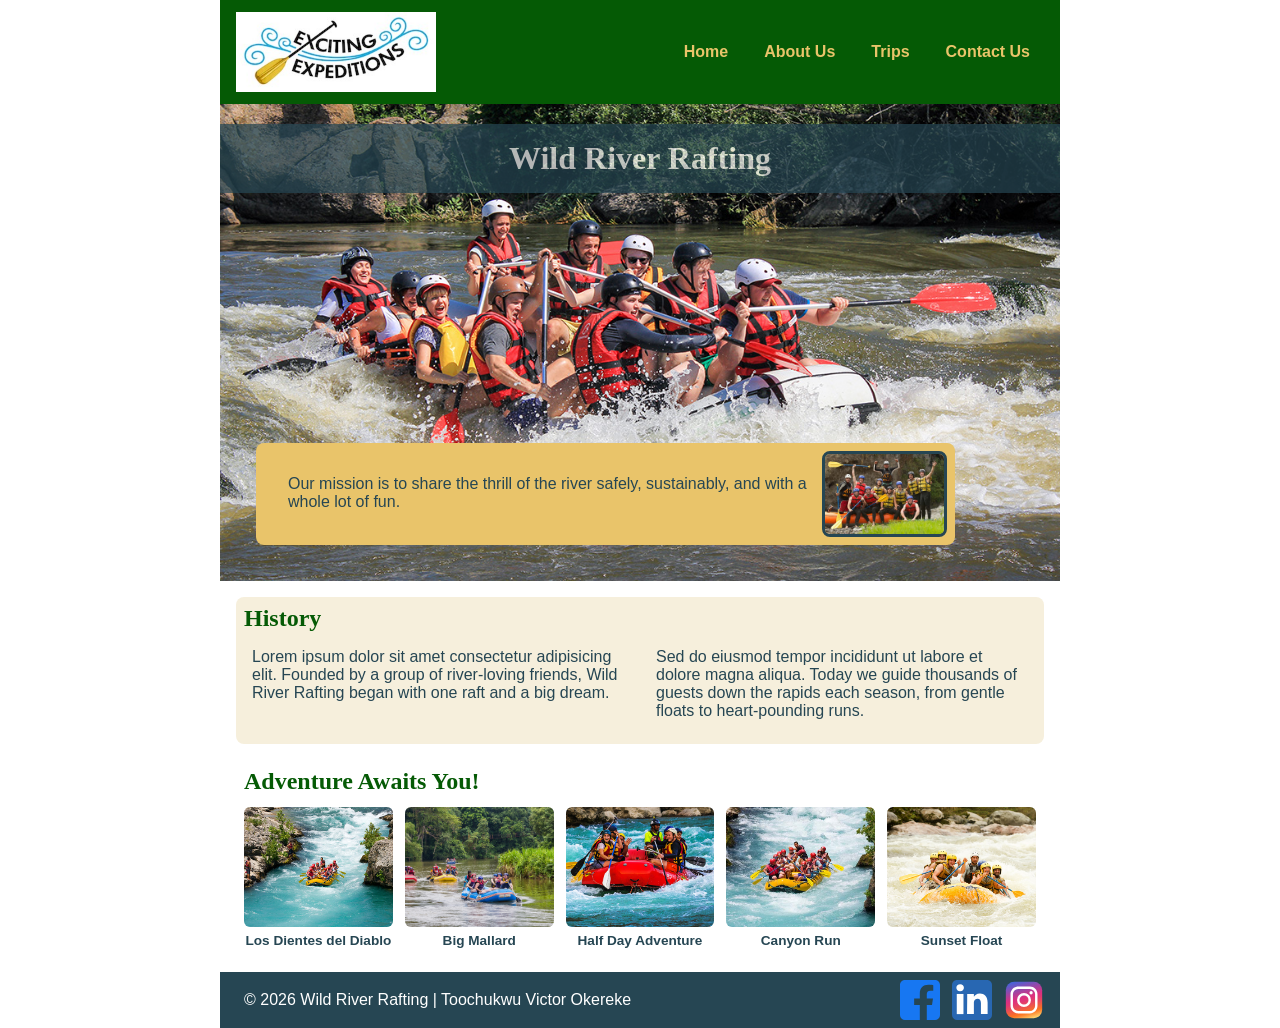
==== wwr/about.html @ bc1594b9 "added the wwr folder" ====
<!DOCTYPE html>
<html lang="en">

<head>
  <meta charset="UTF-8">
  <meta name="viewport" content="width=device-width, initial-scale=1">
  <title>About Us | Wild River Rafting</title>
  <meta name="description"
    content="Discover the story behind Wild River Rafting, our mission, and the whitewater adventures that await you.">
  <meta name="author" content="Toochukwu Victor Okereke">
  <link rel="stylesheet" href="styles/rafting.css">
</head>

<body>
  <header>
    <img src="images/logo.jpg" alt="Wild River Rafting logo" width="200" height="60">
    <nav>
      <a href="index.html">Home</a>
      <a href="about.html">About Us</a>
      <a href="trips.html">Trips</a>
      <a href="contact.html">Contact Us</a>
    </nav>
  </header>

  <main>
    <div class="hero">
      <img src="images/hero.jpg" alt="Rafters paddling through whitewater rapids">
      <h1>Wild River Rafting</h1>
      <article>
        <img src="images/happy-client.jpg"
          alt="Smiling client holding a paddle after a rafting trip">
        <p>Our mission is to share the thrill of the river safely, sustainably, and with a whole lot
          of fun.</p>
      </article>
    </div>

    <section class="history">
      <h2>History</h2>
      <p>Lorem ipsum dolor sit amet consectetur adipisicing elit. Founded by a group of river-loving
        friends, Wild River Rafting began with one raft and a big dream.</p>
      <p>Sed do eiusmod tempor incididunt ut labore et dolore magna aliqua. Today we guide thousands
        of guests down the rapids each season, from gentle floats to heart-pounding runs.</p>
    </section>

    <section class="adventures">
      <h2>Adventure Awaits You!</h2>
      <div class="adventure-gallery">
        <figure>
          <img src="images/adventure1.jpg" alt="Raft dropping through a large rapid" loading="lazy">
          <figcaption>Los Dientes del Diablo</figcaption>
        </figure>
        <figure>
          <img src="images/adventure2.jpg" alt="Guests paddling together in calm water"
            loading="lazy">
          <figcaption>Big Mallard</figcaption>
        </figure>
        <figure>
          <img src="images/adventure3.jpg" alt="Raft crew celebrating at the end of a run"
            loading="lazy">
          <figcaption>Half Day Adventure</figcaption>
        </figure>
        <figure>
          <img src="images/adventure4.jpg" alt="Rafters navigating a narrow canyon" loading="lazy">
          <figcaption>Canyon Run</figcaption>
        </figure>
        <figure>
          <img src="images/adventure5.jpg" alt="Family on a raft at sunset" loading="lazy">
          <figcaption>Sunset Float</figcaption>
        </figure>
      </div>
    </section>
  </main>

  <footer>
    <p>&copy; 2026 Wild River Rafting | Toochukwu Victor Okereke</p>
    <nav class="socialmedia">
      <a href="https://facebook.com"><img src="images/facebook.svg" alt="Facebook Icon"></a>
      <a href="https://linkedin.com"><img src="images/linkedin.svg" alt="LinkedIn Icon"></a>
      <a href="https://instagram.com"><img src="images/instagram.svg" alt="Instagram Icon"></a>
    </nav>
  </footer>
</body>

</html>
---- wwr/styles/rafting.css ----
:root {
  --primary-color: #055a05;
  /* forest green */
  --secondary-color: #f4a261;
  /* warm sand */
  --accent1-color: #264653;
  /* dark slate blue */
  --accent2-color: #e9c46a;
  /* light golden yellow */
  --heading-font: "Times New Roman", Georgia, serif;
  --body-font: Arial, Helvetica, sans-serif;
}

* {
  margin: 0;
  padding: 0;
  box-sizing: border-box;
}

body {
  font-family: var(--body-font);
  color: var(--accent1-color);
}

header,
main,
footer {
  width: 840px;
  max-width: 100%;
  margin: 0 auto;
}

h1,
h2 {
  font-family: var(--heading-font);
  color: var(--primary-color);
}

p,
section,
article {
  margin: 16px;
  padding: 8px;
}

a {
  color: inherit;
}

/* ---------- Header: grid for logo + nav ---------- */
header {
  display: grid;
  grid-template-columns: auto 1fr;
  align-items: center;
  column-gap: 16px;
  padding: 12px 16px;
  background-color: var(--primary-color);
  color: var(--accent2-color);
}

header img {
  display: block;
  width: 200px;
  height: auto;
}

/* ---------- Nav: flex row ---------- */
header nav {
  display: flex;
  justify-content: flex-end;
  gap: 8px;
}

header nav a {
  padding: 8px 14px;
  border-radius: 6px;
  color: var(--accent2-color);
  font-weight: bold;
  text-decoration: none;
}

header nav a:hover,
header nav a:focus {
  background-color: var(--accent2-color);
  color: var(--primary-color);
}

/* ---------- Hero with overlays ---------- */
.hero {
  position: relative;
}

.hero img {
  display: block;
  width: 100%;
  height: auto;
}

.hero h1 {
  position: absolute;
  top: 20px;
  width: 100%;
  padding: 16px;
  text-align: center;
  opacity: 0.7;
  background-color: var(--accent1-color);
  color: #fff;
}

.hero article {
  position: absolute;
  bottom: 20px;
  left: 20px;
  background-color: var(--accent2-color);
  color: var(--accent1-color);
  border-radius: 8px;
}

.hero article img {
  float: right;
  width: 125px;
  margin-left: 12px;
  border: 3px solid var(--accent1-color);
  border-radius: 8px;
}

/* ---------- History: heading on top, two columns of text ---------- */
.history {
  display: grid;
  grid-template-columns: 1fr 1fr;
  column-gap: 16px;
  background-color: #f6efdc;
  border-radius: 8px;
}

.history h2 {
  grid-column: 1 / -1;
}

.history p {
  margin: 8px 0;
}

/* ---------- Adventures: five figures in a row (flex) ---------- */
.adventure-gallery {
  display: flex;
  gap: 12px;
  margin-top: 12px;
}

.adventure-gallery figure {
  flex: 1 1 0;
  min-width: 0;
}

.adventure-gallery img {
  display: block;
  width: 100%;
  height: 120px;
  object-fit: cover;
  border-radius: 6px;
}

.adventure-gallery figcaption {
  margin-top: 6px;
  font-size: 0.85rem;
  font-weight: bold;
  text-align: center;
}

/* ---------- Footer: text left, social icons right ---------- */
footer {
  display: flex;
  justify-content: space-between;
  align-items: center;
  padding: 8px 16px;
  background-color: var(--accent1-color);
  color: #fff;
}

footer p {
  margin: 0;
}

.socialmedia {
  display: flex;
  gap: 12px;
  margin: 0;
}

.socialmedia a {
  text-decoration: none;
}

.socialmedia img {
  display: block;
  width: 40px;
  height: 40px;
}
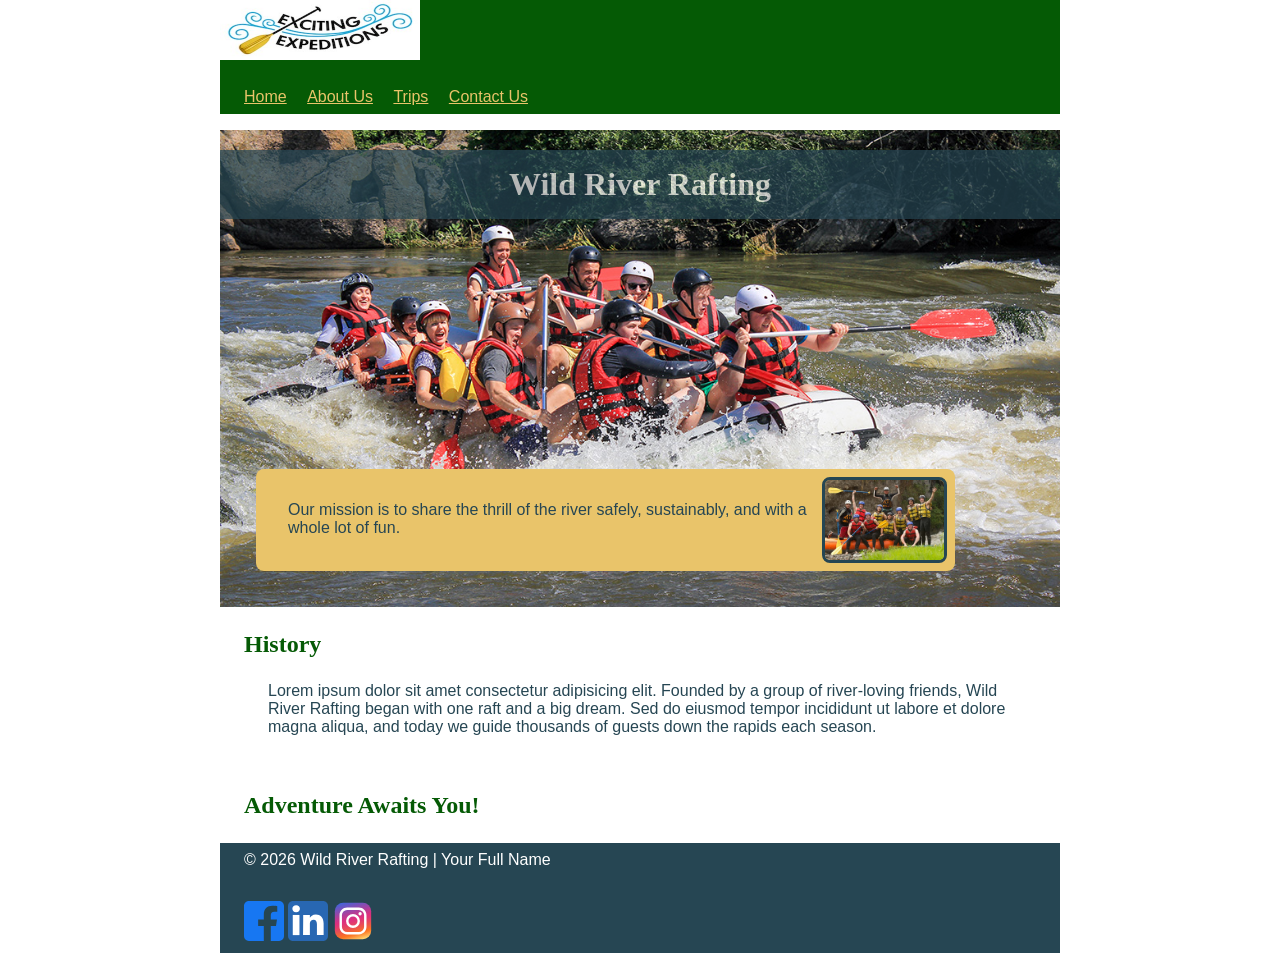
==== commit 852a9557: "completed week 2 and week 3 projects" ====
--- a/wwr/about.html
+++ b/wwr/about.html
@@ -7,7 +7,7 @@
   <title>About Us | Wild River Rafting</title>
   <meta name="description"
     content="Discover the story behind Wild River Rafting, our mission, and the whitewater adventures that await you.">
-  <meta name="author" content="Toochukwu Victor Okereke">
+  <meta name="author" content="Your Full Name">
   <link rel="stylesheet" href="styles/rafting.css">
 </head>
 
@@ -15,10 +15,12 @@
   <header>
     <img src="images/logo.jpg" alt="Wild River Rafting logo" width="200" height="60">
     <nav>
-      <a href="index.html">Home</a>
-      <a href="about.html">About Us</a>
-      <a href="trips.html">Trips</a>
-      <a href="contact.html">Contact Us</a>
+      <ul>
+        <li><a href="index.html">Home</a></li>
+        <li><a href="about.html">About Us</a></li>
+        <li><a href="trips.html">Trips</a></li>
+        <li><a href="contact.html">Contact Us</a></li>
+      </ul>
     </nav>
   </header>
 
@@ -34,45 +36,21 @@
       </article>
     </div>
 
-    <section class="history">
+    <section>
       <h2>History</h2>
       <p>Lorem ipsum dolor sit amet consectetur adipisicing elit. Founded by a group of river-loving
-        friends, Wild River Rafting began with one raft and a big dream.</p>
-      <p>Sed do eiusmod tempor incididunt ut labore et dolore magna aliqua. Today we guide thousands
-        of guests down the rapids each season, from gentle floats to heart-pounding runs.</p>
+        friends, Wild River Rafting began with one raft and a big dream. Sed do eiusmod tempor
+        incididunt ut labore et dolore magna aliqua, and today we guide thousands of guests down the
+        rapids each season.</p>
     </section>
 
-    <section class="adventures">
+    <section>
       <h2>Adventure Awaits You!</h2>
-      <div class="adventure-gallery">
-        <figure>
-          <img src="images/adventure1.jpg" alt="Raft dropping through a large rapid" loading="lazy">
-          <figcaption>Los Dientes del Diablo</figcaption>
-        </figure>
-        <figure>
-          <img src="images/adventure2.jpg" alt="Guests paddling together in calm water"
-            loading="lazy">
-          <figcaption>Big Mallard</figcaption>
-        </figure>
-        <figure>
-          <img src="images/adventure3.jpg" alt="Raft crew celebrating at the end of a run"
-            loading="lazy">
-          <figcaption>Half Day Adventure</figcaption>
-        </figure>
-        <figure>
-          <img src="images/adventure4.jpg" alt="Rafters navigating a narrow canyon" loading="lazy">
-          <figcaption>Canyon Run</figcaption>
-        </figure>
-        <figure>
-          <img src="images/adventure5.jpg" alt="Family on a raft at sunset" loading="lazy">
-          <figcaption>Sunset Float</figcaption>
-        </figure>
-      </div>
     </section>
   </main>
 
   <footer>
-    <p>&copy; 2026 Wild River Rafting | Toochukwu Victor Okereke</p>
+    <p>&copy; 2026 Wild River Rafting | Your Full Name</p>
     <nav class="socialmedia">
       <a href="https://facebook.com"><img src="images/facebook.svg" alt="Facebook Icon"></a>
       <a href="https://linkedin.com"><img src="images/linkedin.svg" alt="LinkedIn Icon"></a>
--- a/wwr/styles/rafting.css
+++ b/wwr/styles/rafting.css
@@ -26,7 +26,6 @@
 main,
 footer {
   width: 840px;
-  max-width: 100%;
   margin: 0 auto;
 }
 
@@ -36,6 +35,7 @@
   color: var(--primary-color);
 }
 
+nav,
 p,
 section,
 article {
@@ -43,49 +43,39 @@
   padding: 8px;
 }
 
-a {
-  color: inherit;
-}
-
-/* ---------- Header: grid for logo + nav ---------- */
 header {
-  display: grid;
-  grid-template-columns: auto 1fr;
-  align-items: center;
-  column-gap: 16px;
-  padding: 12px 16px;
   background-color: var(--primary-color);
   color: var(--accent2-color);
 }
 
-header img {
-  display: block;
-  width: 200px;
-  height: auto;
+header a {
+  color: var(--accent2-color);
 }
 
-/* ---------- Nav: flex row ---------- */
-header nav {
-  display: flex;
-  justify-content: flex-end;
-  gap: 8px;
+nav ul {
+  list-style: none;
 }
 
-header nav a {
-  padding: 8px 14px;
-  border-radius: 6px;
-  color: var(--accent2-color);
-  font-weight: bold;
+nav li {
+  display: inline-block;
+  margin-right: 16px;
+}
+
+.socialmedia a {
   text-decoration: none;
 }
 
-header nav a:hover,
-header nav a:focus {
-  background-color: var(--accent2-color);
-  color: var(--primary-color);
+.socialmedia img {
+  width: 40px;
+  height: 40px;
 }
 
-/* ---------- Hero with overlays ---------- */
+footer {
+  background-color: var(--accent1-color);
+  color: #fff;
+}
+
+/* Hero with overlays */
 .hero {
   position: relative;
 }
@@ -96,7 +86,7 @@
   height: auto;
 }
 
-.hero h1 {
+h1 {
   position: absolute;
   top: 20px;
   width: 100%;
@@ -122,78 +112,4 @@
   margin-left: 12px;
   border: 3px solid var(--accent1-color);
   border-radius: 8px;
-}
-
-/* ---------- History: heading on top, two columns of text ---------- */
-.history {
-  display: grid;
-  grid-template-columns: 1fr 1fr;
-  column-gap: 16px;
-  background-color: #f6efdc;
-  border-radius: 8px;
-}
-
-.history h2 {
-  grid-column: 1 / -1;
-}
-
-.history p {
-  margin: 8px 0;
-}
-
-/* ---------- Adventures: five figures in a row (flex) ---------- */
-.adventure-gallery {
-  display: flex;
-  gap: 12px;
-  margin-top: 12px;
-}
-
-.adventure-gallery figure {
-  flex: 1 1 0;
-  min-width: 0;
-}
-
-.adventure-gallery img {
-  display: block;
-  width: 100%;
-  height: 120px;
-  object-fit: cover;
-  border-radius: 6px;
-}
-
-.adventure-gallery figcaption {
-  margin-top: 6px;
-  font-size: 0.85rem;
-  font-weight: bold;
-  text-align: center;
-}
-
-/* ---------- Footer: text left, social icons right ---------- */
-footer {
-  display: flex;
-  justify-content: space-between;
-  align-items: center;
-  padding: 8px 16px;
-  background-color: var(--accent1-color);
-  color: #fff;
-}
-
-footer p {
-  margin: 0;
-}
-
-.socialmedia {
-  display: flex;
-  gap: 12px;
-  margin: 0;
-}
-
-.socialmedia a {
-  text-decoration: none;
-}
-
-.socialmedia img {
-  display: block;
-  width: 40px;
-  height: 40px;
 }
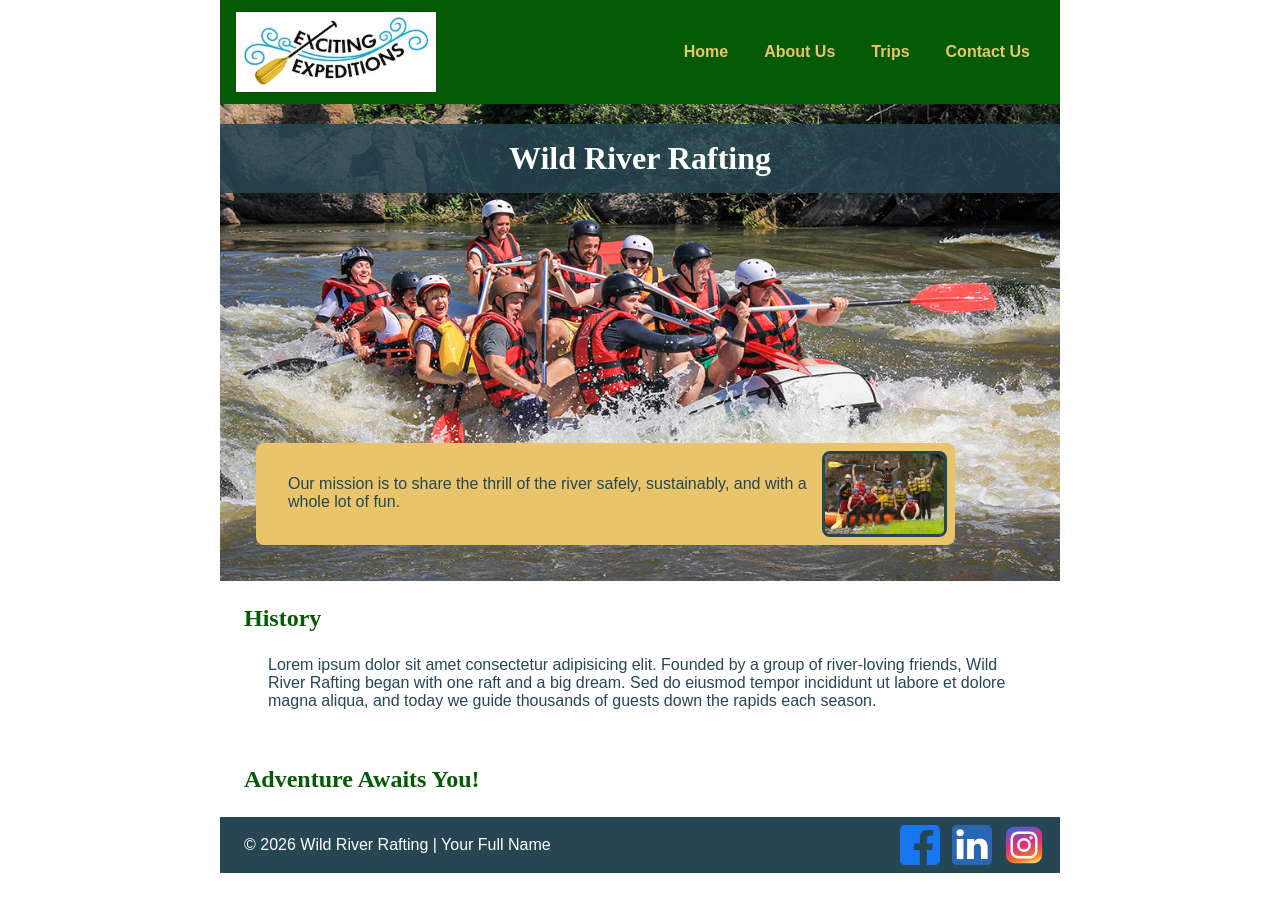
==== commit ce80ee66: "the last projects of the rafting site" ====
--- a/wwr/about.html
+++ b/wwr/about.html
@@ -15,15 +15,12 @@
   <header>
     <img src="images/logo.jpg" alt="Wild River Rafting logo" width="200" height="60">
     <nav>
-      <ul>
-        <li><a href="index.html">Home</a></li>
-        <li><a href="about.html">About Us</a></li>
-        <li><a href="trips.html">Trips</a></li>
-        <li><a href="contact.html">Contact Us</a></li>
-      </ul>
+      <a href="index.html">Home</a>
+      <a href="about.html">About Us</a>
+      <a href="trips.html">Trips</a>
+      <a href="contact.html">Contact Us</a>
     </nav>
   </header>
-
   <main>
     <div class="hero">
       <img src="images/hero.jpg" alt="Rafters paddling through whitewater rapids">
--- a/wwr/styles/rafting.css
+++ b/wwr/styles/rafting.css
@@ -26,6 +26,7 @@
 main,
 footer {
   width: 840px;
+  max-width: 100%;
   margin: 0 auto;
 }
 
@@ -35,7 +36,6 @@
   color: var(--primary-color);
 }
 
-nav,
 p,
 section,
 article {
@@ -43,39 +43,49 @@
   padding: 8px;
 }
 
+a {
+  color: inherit;
+}
+
+/* ---------- Header: grid for logo + nav ---------- */
 header {
+  display: grid;
+  grid-template-columns: auto 1fr;
+  align-items: center;
+  column-gap: 16px;
+  padding: 12px 16px;
   background-color: var(--primary-color);
   color: var(--accent2-color);
 }
 
-header a {
+header img {
+  display: block;
+  width: 200px;
+  height: auto;
+}
+
+/* ---------- Nav: flex row ---------- */
+header nav {
+  display: flex;
+  justify-content: flex-end;
+  gap: 8px;
+}
+
+header nav a {
+  padding: 8px 14px;
+  border-radius: 6px;
   color: var(--accent2-color);
-}
-
-nav ul {
-  list-style: none;
-}
-
-nav li {
-  display: inline-block;
-  margin-right: 16px;
-}
-
-.socialmedia a {
+  font-weight: bold;
   text-decoration: none;
 }
 
-.socialmedia img {
-  width: 40px;
-  height: 40px;
-}
-
-footer {
-  background-color: var(--accent1-color);
-  color: #fff;
-}
-
-/* Hero with overlays */
+header nav a:hover,
+header nav a:focus {
+  background-color: var(--accent2-color);
+  color: var(--primary-color);
+}
+
+/* ---------- Hero with overlays ---------- */
 .hero {
   position: relative;
 }
@@ -86,14 +96,13 @@
   height: auto;
 }
 
-h1 {
+.hero h1 {
   position: absolute;
   top: 20px;
   width: 100%;
   padding: 16px;
   text-align: center;
-  opacity: 0.7;
-  background-color: var(--accent1-color);
+  background-color: rgb(38 70 83 / 0.85);
   color: #fff;
 }
 
@@ -112,4 +121,402 @@
   margin-left: 12px;
   border: 3px solid var(--accent1-color);
   border-radius: 8px;
+}
+
+/* ---------- History: heading on top, two columns of text ---------- */
+.history {
+  display: grid;
+  grid-template-columns: 1fr 1fr;
+  column-gap: 16px;
+  background-color: #f6efdc;
+  border-radius: 8px;
+}
+
+.history h2 {
+  grid-column: 1 / -1;
+}
+
+.history p {
+  margin: 8px 0;
+}
+
+/* ---------- Adventures: five figures in a row (flex) ---------- */
+.adventure-gallery {
+  display: flex;
+  gap: 12px;
+  margin-top: 12px;
+}
+
+.adventure-gallery figure {
+  flex: 1 1 0;
+  min-width: 0;
+}
+
+.adventure-gallery img {
+  display: block;
+  width: 100%;
+  height: 120px;
+  object-fit: cover;
+  border-radius: 6px;
+}
+
+.adventure-gallery figcaption {
+  margin-top: 6px;
+  font-size: 0.85rem;
+  font-weight: bold;
+  text-align: center;
+}
+
+/* ---------- Footer: text left, social icons right ---------- */
+footer {
+  display: flex;
+  justify-content: space-between;
+  align-items: center;
+  padding: 8px 16px;
+  background-color: var(--accent1-color);
+  color: #fff;
+}
+
+footer p {
+  margin: 0;
+}
+
+.socialmedia {
+  display: flex;
+  gap: 12px;
+  margin: 0;
+}
+
+.socialmedia a {
+  text-decoration: none;
+}
+
+.socialmedia img {
+  display: block;
+  width: 40px;
+  height: 40px;
+}
+
+/* ---------- Contact page ---------- */
+.page-title {
+  position: static;
+  opacity: 1;
+  margin: 16px;
+  padding: 0;
+  width: auto;
+  background: none;
+  color: var(--primary-color);
+}
+
+.company-info {
+  display: flex;
+  justify-content: space-between;
+  align-items: flex-start;
+  gap: 16px;
+}
+
+.company-info address {
+  margin: 0 0 12px;
+  font-style: normal;
+}
+
+.company-info p {
+  margin: 0 0 8px;
+  padding: 0;
+}
+
+.company-info iframe {
+  border: 0;
+  max-width: 100%;
+}
+
+.employee-gallery {
+  display: flex;
+  gap: 16px;
+  margin-top: 12px;
+}
+
+.employee-gallery figure {
+  flex: 1 1 0;
+  min-width: 0;
+  text-align: center;
+}
+
+.employee-gallery img {
+  display: block;
+  width: 100%;
+  height: 180px;
+  object-fit: cover;
+  border-radius: 8px;
+}
+
+.employee-gallery figcaption {
+  margin-top: 6px;
+  font-size: 0.9rem;
+}
+
+/* ---------- Form ---------- */
+.contact-form {
+  background-color: #f6efdc;
+  border-radius: 8px;
+}
+
+.contact-form form {
+  display: flex;
+  flex-direction: column;
+  gap: 16px;
+  margin-top: 12px;
+}
+
+.form-field {
+  display: flex;
+  flex-direction: column;
+  gap: 4px;
+}
+
+.contact-form label {
+  font-weight: bold;
+}
+
+.contact-form input[type="text"],
+.contact-form input[type="email"],
+.contact-form textarea {
+  padding: 8px;
+  border: 2px solid var(--accent1-color);
+  border-radius: 6px;
+  font-family: var(--body-font);
+  font-size: 1rem;
+}
+
+.contact-form fieldset {
+  padding: 8px 12px;
+  border: 2px solid var(--accent1-color);
+  border-radius: 6px;
+}
+
+.contact-form legend {
+  padding: 0 6px;
+  font-weight: bold;
+}
+
+.radio-option,
+.checkbox-option {
+  display: flex;
+  align-items: center;
+  gap: 8px;
+}
+
+.radio-option label,
+.checkbox-option label {
+  font-weight: normal;
+}
+
+.contact-form button {
+  align-self: flex-start;
+  padding: 12px 28px;
+  border: 0;
+  border-radius: 6px;
+  background-color: var(--primary-color);
+  color: #fff;
+  font-size: 1.1rem;
+  font-weight: bold;
+  cursor: pointer;
+}
+
+.contact-form button:hover,
+.contact-form button:focus {
+  background-color: var(--accent1-color);
+}
+
+/* ---------- Home and Trips: call to action ---------- */
+.cta {
+  text-align: center;
+  background-color: #f6efdc;
+  border-radius: 8px;
+}
+
+.cta p {
+  margin: 8px 0 16px;
+  padding: 0;
+}
+
+a.button {
+  display: inline-block;
+  padding: 12px 28px;
+  border-radius: 6px;
+  background-color: var(--primary-color);
+  color: #fff;
+  font-size: 1.1rem;
+  font-weight: bold;
+  text-decoration: none;
+}
+
+a.button:hover,
+a.button:focus {
+  background-color: var(--accent1-color);
+}
+
+/* ---------- Home: CSS Grid offerings ---------- */
+.offerings {
+  display: grid;
+  grid-template-columns: 1fr 1fr;
+  grid-template-areas:
+    "intro   photo1"
+    "photo2  details";
+  gap: 16px;
+  align-items: center;
+}
+
+.intro {
+  grid-area: intro;
+}
+
+.photo-one {
+  grid-area: photo1;
+}
+
+.photo-two {
+  grid-area: photo2;
+}
+
+.details {
+  grid-area: details;
+}
+
+.offering-text {
+  margin: 0;
+}
+
+.offering-text p {
+  margin: 8px 0 0;
+  padding: 0;
+}
+
+.offering-photo {
+  margin: 0;
+}
+
+.offering-photo img {
+  display: block;
+  width: 100%;
+  height: 220px;
+  object-fit: cover;
+  border-radius: 8px;
+}
+
+.offering-photo figcaption {
+  margin-top: 6px;
+  font-size: 0.9rem;
+  font-weight: bold;
+  text-align: center;
+}
+
+/* ---------- Home: newsletter ---------- */
+.newsletter {
+  background-color: #f6efdc;
+  border-radius: 8px;
+}
+
+.newsletter p {
+  margin: 8px 0;
+  padding: 0;
+}
+
+.newsletter form {
+  display: grid;
+  grid-template-columns: 1fr 1fr auto;
+  gap: 16px;
+  align-items: end;
+}
+
+.newsletter label {
+  font-weight: bold;
+}
+
+.newsletter input[type="text"],
+.newsletter input[type="email"] {
+  padding: 8px;
+  border: 2px solid var(--accent1-color);
+  border-radius: 6px;
+  font-family: var(--body-font);
+  font-size: 1rem;
+}
+
+.newsletter button {
+  padding: 12px 24px;
+  border: 0;
+  border-radius: 6px;
+  background-color: var(--primary-color);
+  color: #fff;
+  font-size: 1.1rem;
+  font-weight: bold;
+  cursor: pointer;
+}
+
+.newsletter button:hover,
+.newsletter button:focus {
+  background-color: var(--accent1-color);
+}
+
+/* ---------- Trips: detailed descriptions ---------- */
+.trip-list {
+  display: grid;
+  grid-template-columns: 1fr;
+  gap: 16px;
+}
+
+.trip {
+  display: grid;
+  grid-template-columns: 260px 1fr;
+  gap: 16px;
+  align-items: center;
+  margin: 0;
+  border: 1px solid rgb(0 0 0 / 0.2);
+  border-radius: 8px;
+}
+
+.trip img {
+  display: block;
+  width: 100%;
+  height: 170px;
+  object-fit: cover;
+  border-radius: 8px;
+}
+
+.trip h2 {
+  margin-bottom: 8px;
+}
+
+.trip p {
+  margin: 0;
+  padding: 0;
+}
+
+/* ---------- Trips: table ---------- */
+table {
+  width: 100%;
+  margin-top: 12px;
+  border-collapse: collapse;
+}
+
+caption {
+  padding: 8px;
+  font-weight: bold;
+  text-align: left;
+}
+
+th,
+td {
+  padding: 10px;
+  border: 1px solid var(--accent1-color);
+  text-align: left;
+}
+
+thead th {
+  background-color: var(--accent1-color);
+  color: #fff;
+}
+
+tbody tr:nth-child(even) {
+  background-color: #f6efdc;
 }
